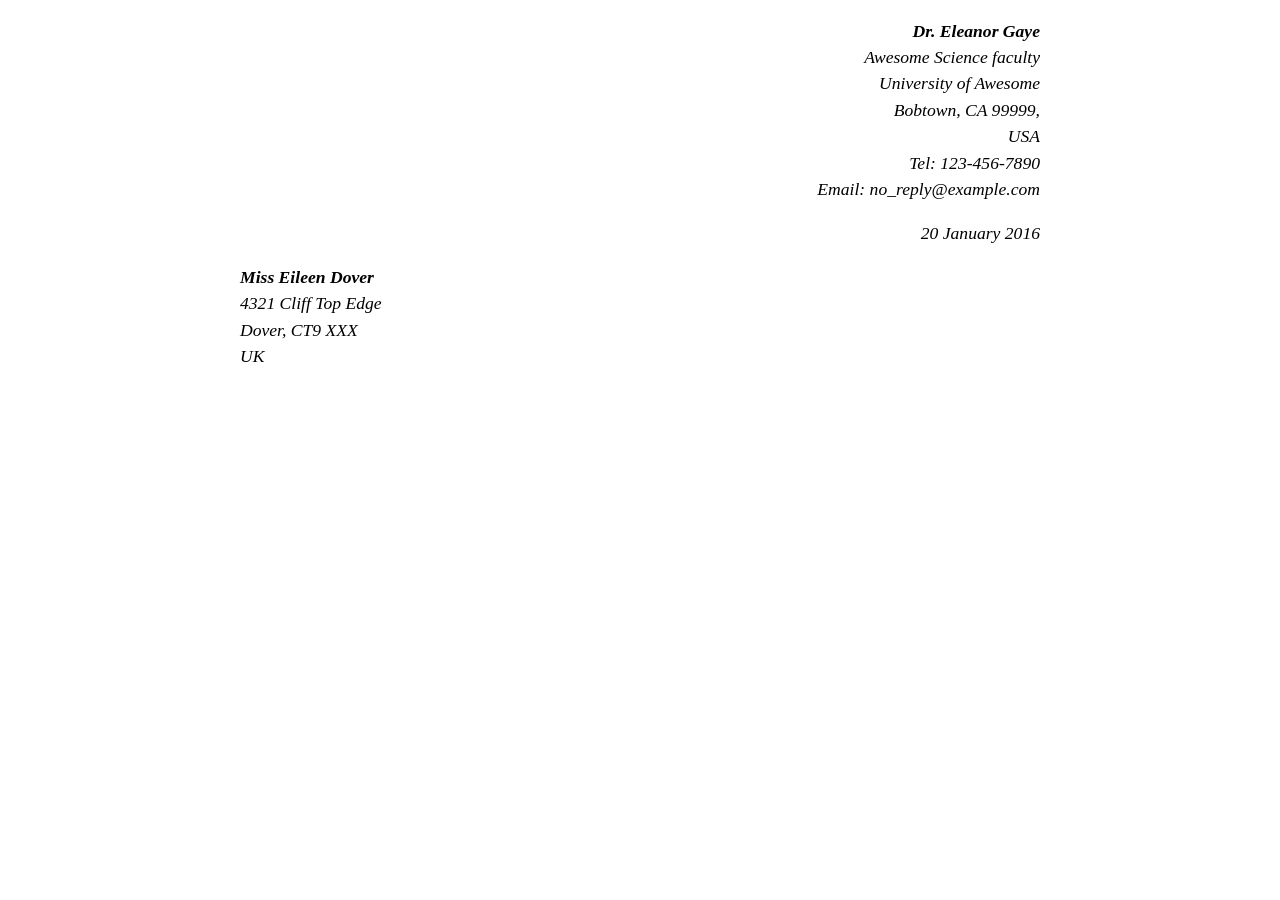
==== lab-0/index.html @ 38f7068c "added two divs for both sender and receiver, added styles in css" ====
<!DOCTYPE html>
<html lang="en">
  <head>
    <meta charset="UTF-8" />
    <meta name="viewport" content="width=device-width, initial-scale=1.0" />
    <link href="style.css" rel="stylesheet" />
    <title>Marking up a Letter Activity</title>
  </head>
  <body>
    <div class="sender-column">
      <p>
        <b>Dr. Eleanor Gaye</b><br />
        Awesome Science faculty<br />
        University of Awesome<br />
        Bobtown, CA 99999, <br />
        USA<br />
        Tel: 123-456-7890<br />
        Email: no_reply@example.com<br />
      </p>
      <p>20 January 2016</p>
    </div>

    <div class="receiver-column">
      <p>
        <b>Miss Eileen Dover</b><br />
        4321 Cliff Top Edge<br />
        Dover, CT9 XXX<br />
        UK
      </p>
    </div>
  </body>
</html>
---- lab-0/style.css ----
body {
  max-width: 800px;
  margin: 0 auto;
}

div.sender-column {
  text-align: right;
  font-style: italic;
}

div.receiver-column {
  font-style: italic;
}

h1 {
  font-size: 1.5em;
}

h2 {
  font-size: 1.3em;
}

p,
ul,
ol,
dl,
address {
  font-size: 1.1em;
}

p,
li,
dd,
dt,
address {
  line-height: 1.5;
}
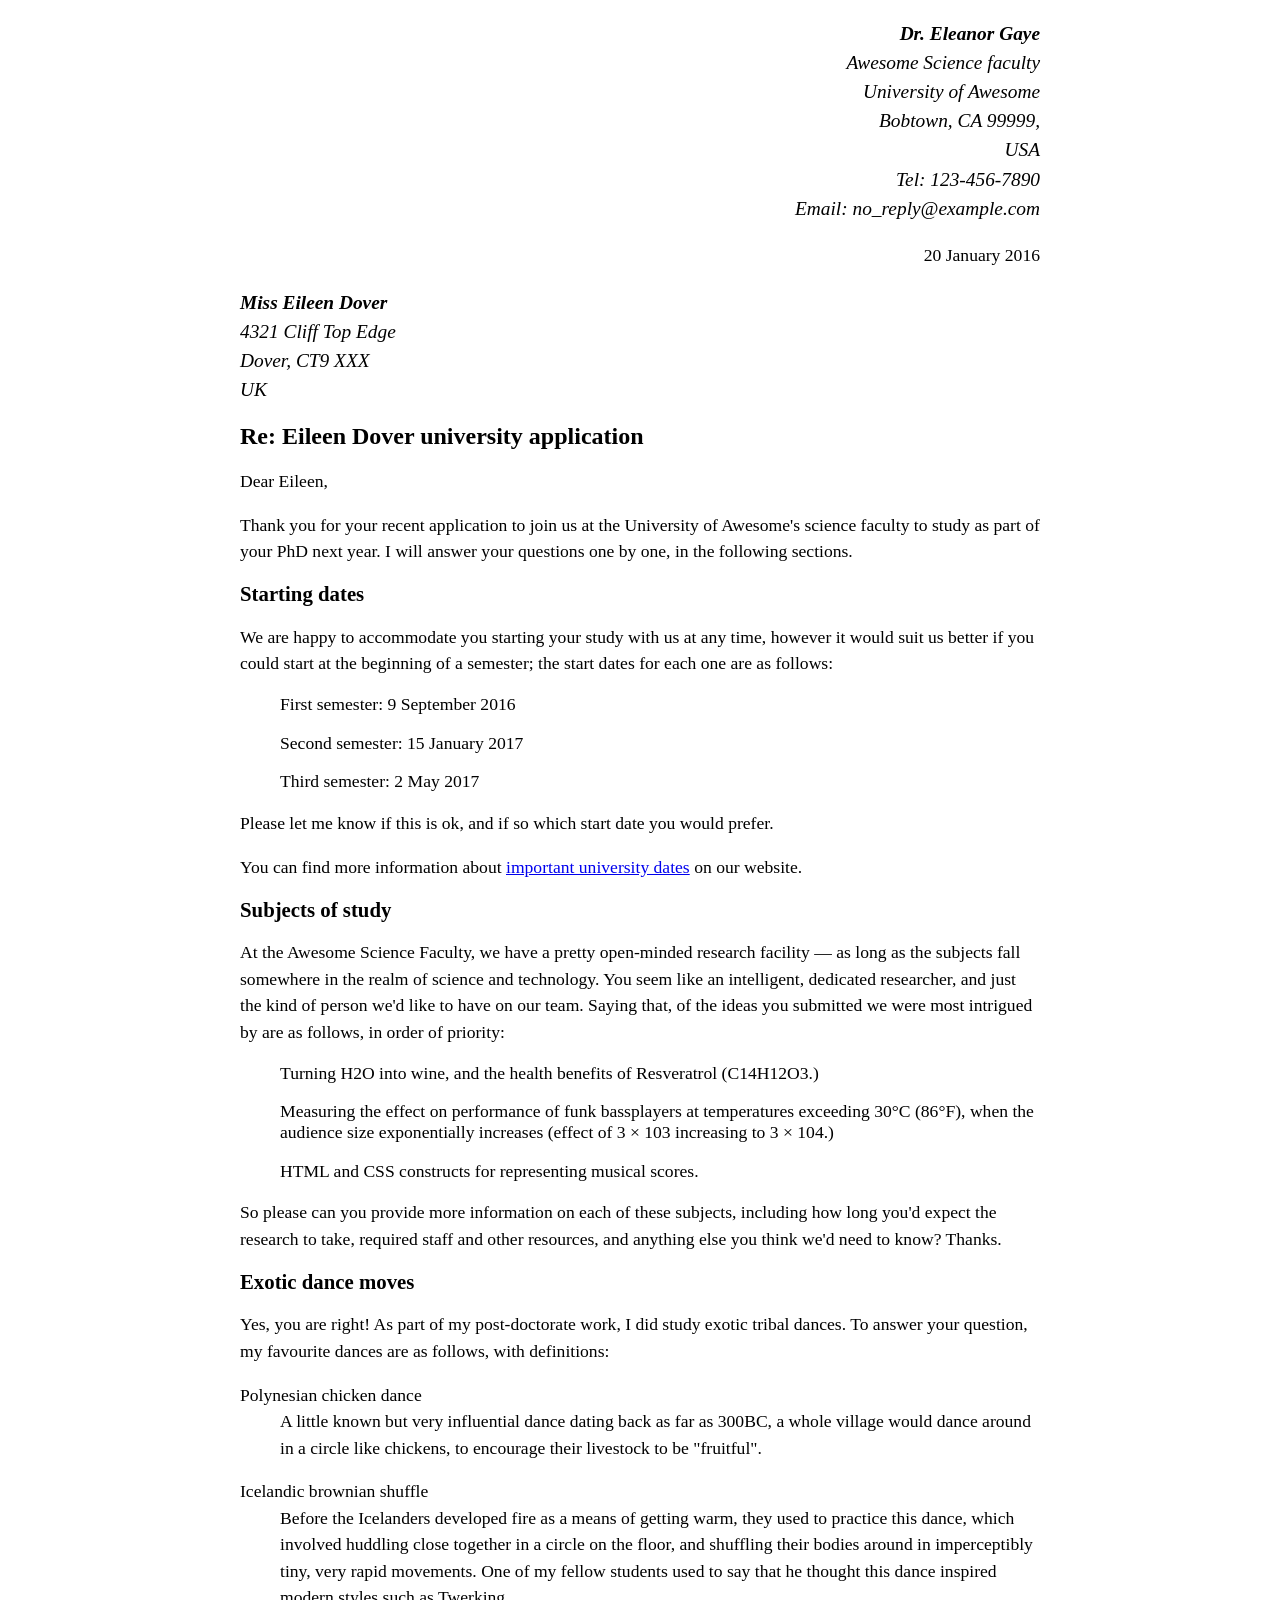
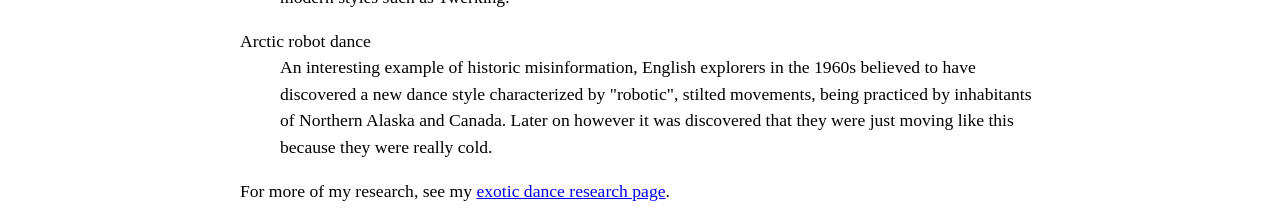
==== commit f91f3118: "added parts of the letter's body, modified the css" ====
--- a/lab-0/index.html
+++ b/lab-0/index.html
@@ -7,7 +7,7 @@
     <title>Marking up a Letter Activity</title>
   </head>
   <body>
-    <div class="sender-column">
+    <address class="sender-column">
       <p>
         <b>Dr. Eleanor Gaye</b><br />
         Awesome Science faculty<br />
@@ -17,16 +17,115 @@
         Tel: 123-456-7890<br />
         Email: no_reply@example.com<br />
       </p>
-      <p>20 January 2016</p>
-    </div>
+    </address>
+    <p class="sender-column">20 January 2016</p>
 
-    <div class="receiver-column">
+    <address>
       <p>
         <b>Miss Eileen Dover</b><br />
         4321 Cliff Top Edge<br />
         Dover, CT9 XXX<br />
         UK
       </p>
-    </div>
+    </address>
+
+    <h1>Re: Eileen Dover university application</h1>
+    <p>Dear Eileen,</p>
+    <p>
+      Thank you for your recent application to join us at the University of
+      Awesome's science faculty to study as part of your PhD next year. I will
+      answer your questions one by one, in the following sections.
+    </p>
+
+    <h2>Starting dates</h2>
+    <p>
+      We are happy to accommodate you starting your study with us at any time,
+      however it would suit us better if you could start at the beginning of a
+      semester; the start dates for each one are as follows:
+    </p>
+    <ul>
+      First semester: 9 September 2016
+    </ul>
+    <ul>
+      Second semester: 15 January 2017
+    </ul>
+    <ul>
+      Third semester: 2 May 2017
+    </ul>
+    <p>
+      Please let me know if this is ok, and if so which start date you would
+      prefer.
+    </p>
+    <p>
+      You can find more information about
+      <a href="upcebu.edu.ph">important university dates</a> on our website.
+    </p>
   </body>
+
+  <h2>Subjects of study</h2>
+  <p>
+    At the Awesome Science Faculty, we have a pretty open-minded research
+    facility — as long as the subjects fall somewhere in the realm of science
+    and technology. You seem like an intelligent, dedicated researcher, and just
+    the kind of person we'd like to have on our team. Saying that, of the ideas
+    you submitted we were most intrigued by are as follows, in order of
+    priority:
+  </p>
+  <ol>
+    Turning H2O into wine, and the health benefits of Resveratrol (C14H12O3.)
+  </ol>
+  <ol>
+    Measuring the effect on performance of funk bassplayers at temperatures
+    exceeding 30°C (86°F), when the audience size exponentially increases
+    (effect of 3 × 103 increasing to 3 × 104.)
+  </ol>
+  <ol>
+    HTML and CSS constructs for representing musical scores.
+  </ol>
+  <p>
+    So please can you provide more information on each of these subjects,
+    including how long you'd expect the research to take, required staff and
+    other resources, and anything else you think we'd need to know? Thanks.
+  </p>
+
+  <h2>Exotic dance moves</h2>
+  <p>
+    Yes, you are right! As part of my post-doctorate work, I did study exotic
+    tribal dances. To answer your question, my favourite dances are as follows,
+    with definitions:
+  </p>
+  <dl>
+    <dt>Polynesian chicken dance</dt>
+    <dd>
+      A little known but very influential dance dating back as far as 300BC, a
+      whole village would dance around in a circle like chickens, to encourage
+      their livestock to be "fruitful".
+    </dd>
+  </dl>
+  <dl>
+    <dt>Icelandic brownian shuffle</dt>
+    <dd>
+      Before the Icelanders developed fire as a means of getting warm, they used
+      to practice this dance, which involved huddling close together in a circle
+      on the floor, and shuffling their bodies around in imperceptibly tiny,
+      very rapid movements. One of my fellow students used to say that he
+      thought this dance inspired modern styles such as Twerking.
+    </dd>
+  </dl>
+  <dl>
+    <dt>Arctic robot dance</dt>
+    <dd>
+      An interesting example of historic misinformation, English explorers in
+      the 1960s believed to have discovered a new dance style characterized by
+      "robotic", stilted movements, being practiced by inhabitants of Northern
+      Alaska and Canada. Later on however it was discovered that they were just
+      moving like this because they were really cold.
+    </dd>
+  </dl>
+  <p>
+    For more of my research, see my
+    <a href="https://www.youtube.com/watch?v=xvFZjo5PgG0"
+      >exotic dance research page</a
+    >.
+  </p>
 </html>
--- a/lab-0/style.css
+++ b/lab-0/style.css
@@ -3,13 +3,12 @@
   margin: 0 auto;
 }
 
-div.sender-column {
+address.sender-column {
   text-align: right;
-  font-style: italic;
 }
 
-div.receiver-column {
-  font-style: italic;
+p.sender-column {
+  text-align: right;
 }
 
 h1 {
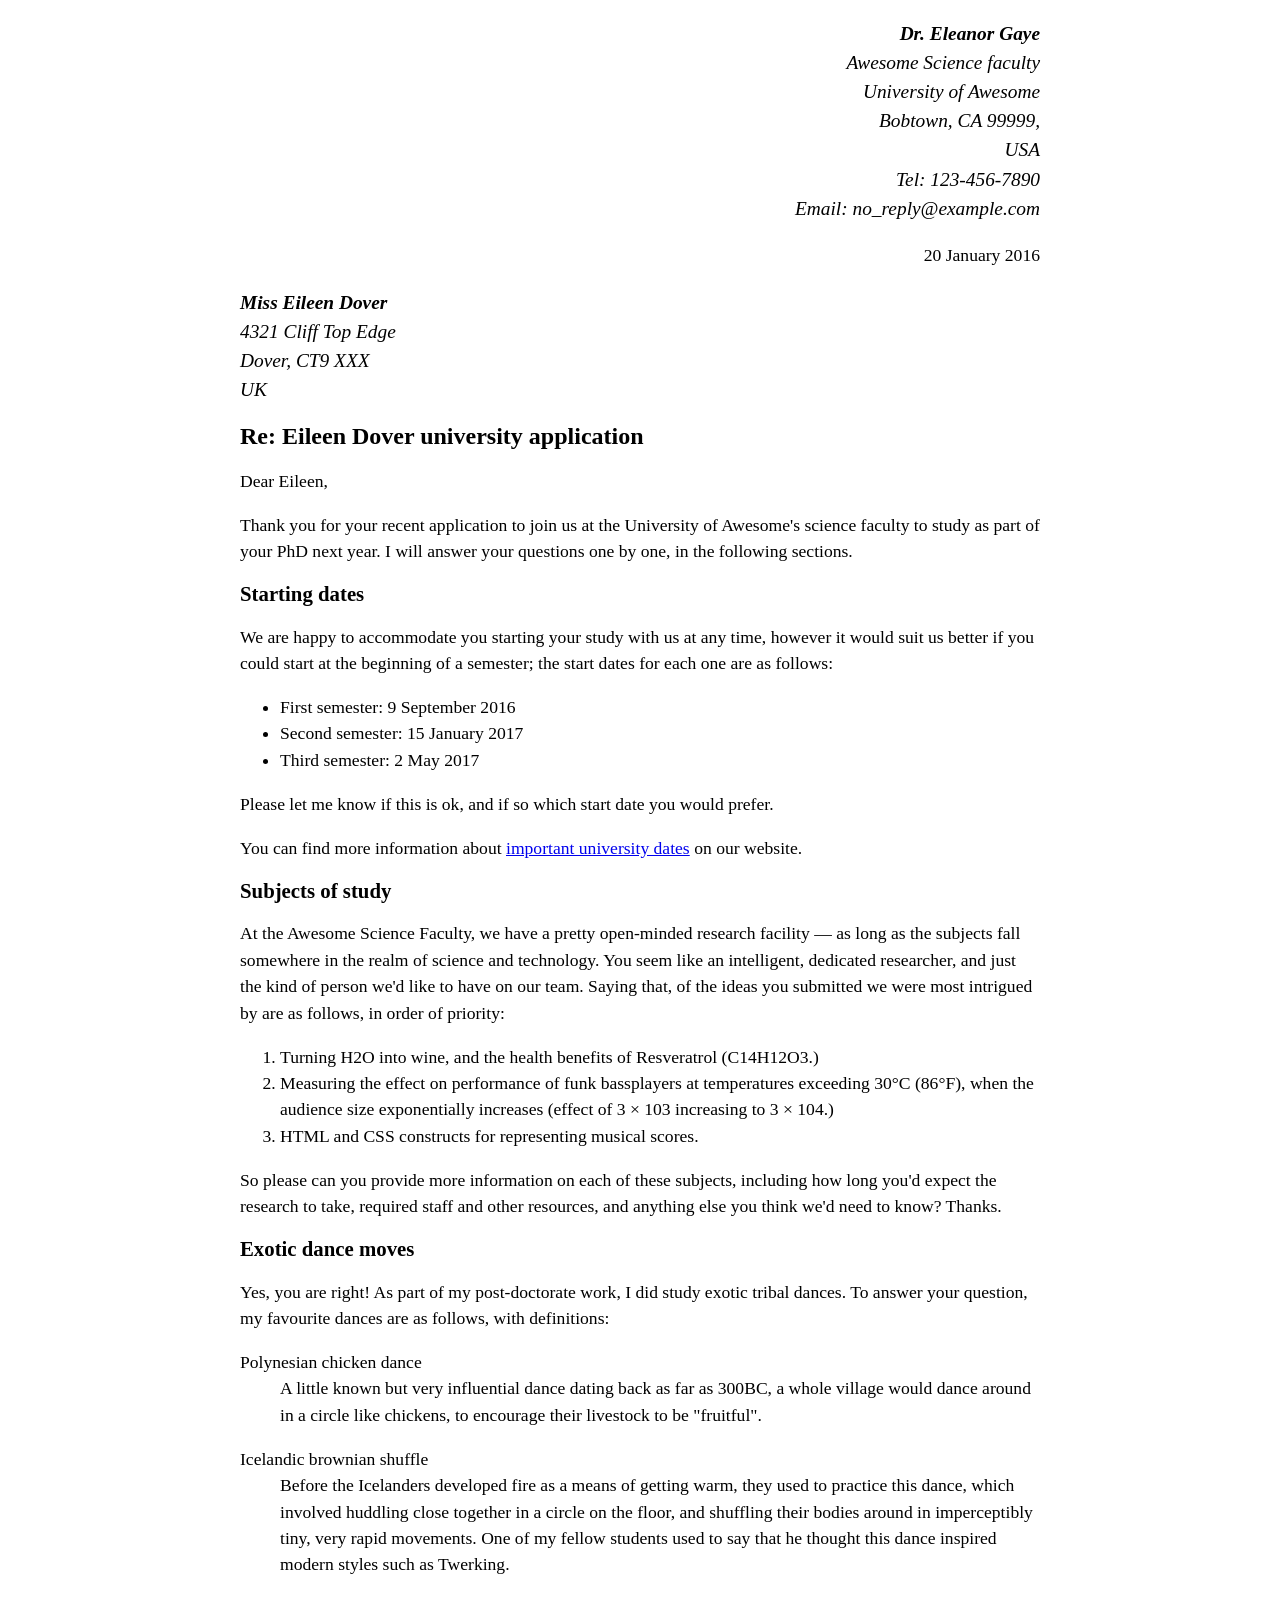
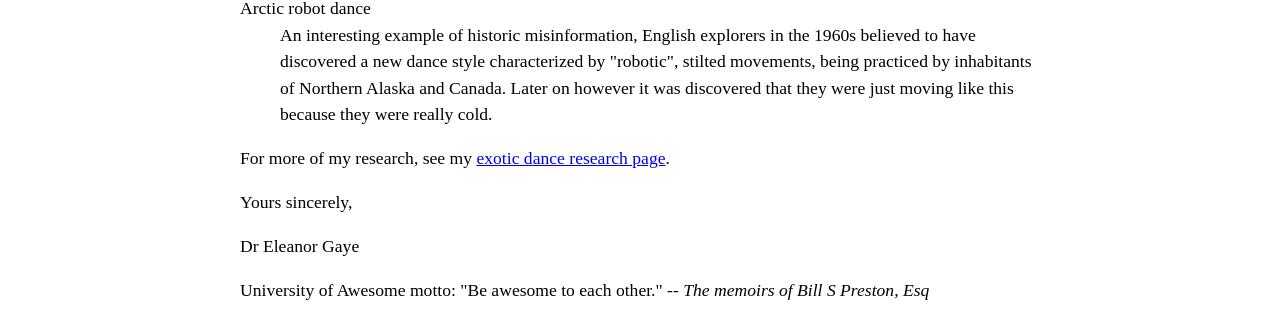
==== commit 5e7bd517: "added the ending part, edited  the css file to original version" ====
--- a/lab-0/index.html
+++ b/lab-0/index.html
@@ -44,13 +44,9 @@
       semester; the start dates for each one are as follows:
     </p>
     <ul>
-      First semester: 9 September 2016
-    </ul>
-    <ul>
-      Second semester: 15 January 2017
-    </ul>
-    <ul>
-      Third semester: 2 May 2017
+      <li>First semester: 9 September 2016</li>
+      <li>Second semester: 15 January 2017</li>
+      <li>Third semester: 2 May 2017</li>
     </ul>
     <p>
       Please let me know if this is ok, and if so which start date you would
@@ -72,15 +68,15 @@
     priority:
   </p>
   <ol>
-    Turning H2O into wine, and the health benefits of Resveratrol (C14H12O3.)
-  </ol>
-  <ol>
-    Measuring the effect on performance of funk bassplayers at temperatures
-    exceeding 30°C (86°F), when the audience size exponentially increases
-    (effect of 3 × 103 increasing to 3 × 104.)
-  </ol>
-  <ol>
-    HTML and CSS constructs for representing musical scores.
+    <li>
+      Turning H2O into wine, and the health benefits of Resveratrol (C14H12O3.)
+    </li>
+    <li>
+      Measuring the effect on performance of funk bassplayers at temperatures
+      exceeding 30°C (86°F), when the audience size exponentially increases
+      (effect of 3 × 103 increasing to 3 × 104.)
+    </li>
+    <li>HTML and CSS constructs for representing musical scores.</li>
   </ol>
   <p>
     So please can you provide more information on each of these subjects,
@@ -128,4 +124,11 @@
       >exotic dance research page</a
     >.
   </p>
+
+  <p>Yours sincerely,</p>
+  <p>Dr Eleanor Gaye</p>
+  <p>
+    University of Awesome motto: "Be awesome to each other." --
+    <i>The memoirs of Bill S Preston, Esq</i>
+  </p>
 </html>
--- a/lab-0/style.css
+++ b/lab-0/style.css
@@ -3,11 +3,7 @@
   margin: 0 auto;
 }
 
-address.sender-column {
-  text-align: right;
-}
-
-p.sender-column {
+.sender-column {
   text-align: right;
 }
 
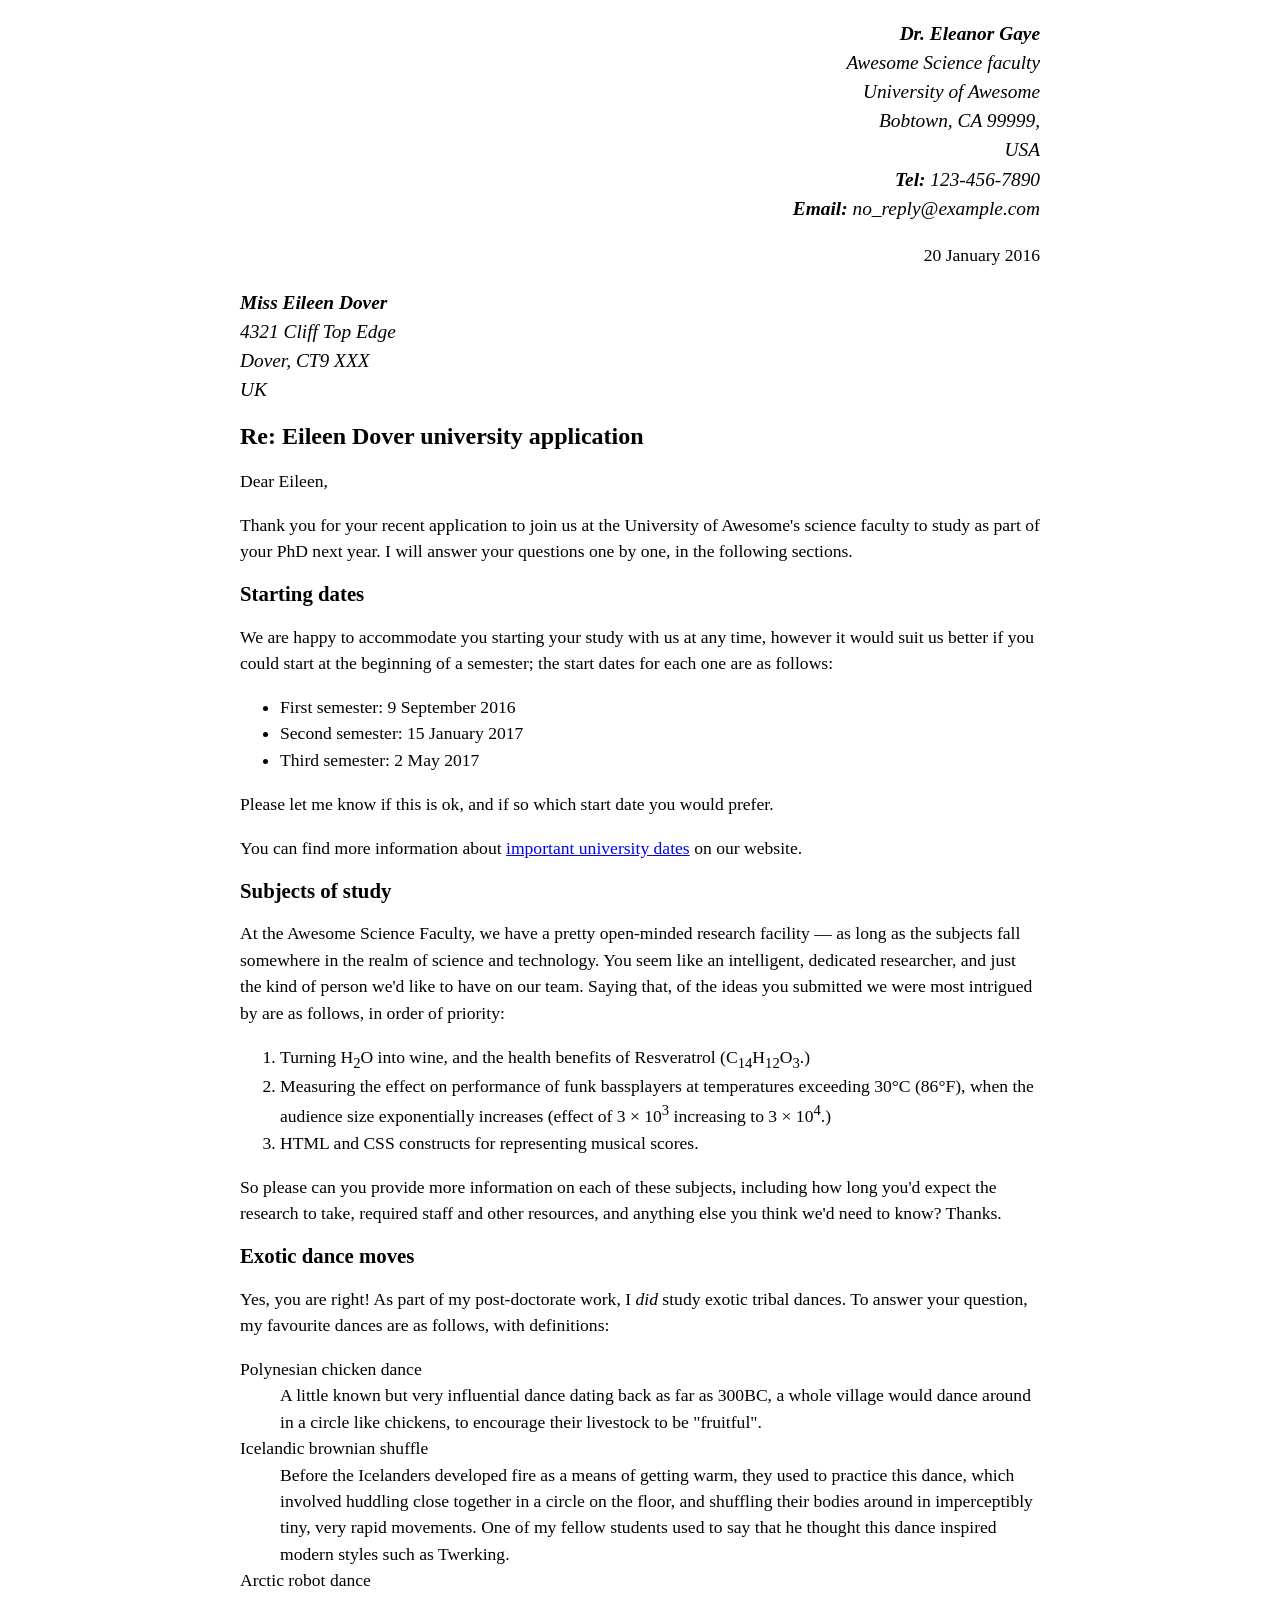
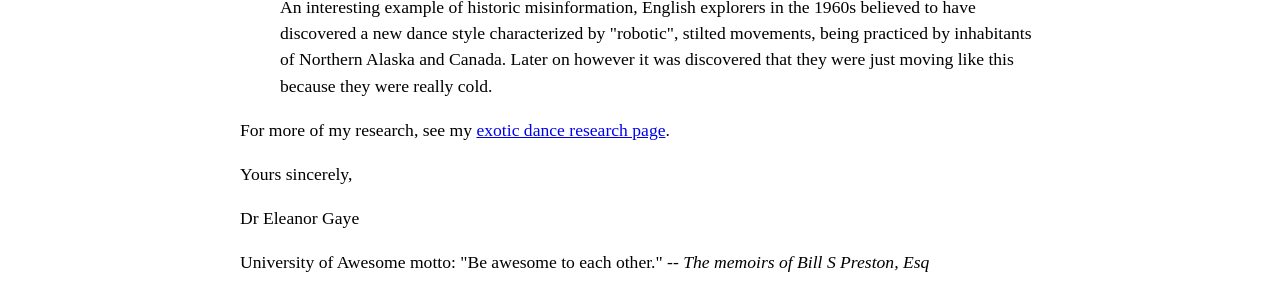
==== commit 071d5242: "fixed the description parts" ====
--- a/lab-0/index.html
+++ b/lab-0/index.html
@@ -14,8 +14,8 @@
         University of Awesome<br />
         Bobtown, CA 99999, <br />
         USA<br />
-        Tel: 123-456-7890<br />
-        Email: no_reply@example.com<br />
+        <b>Tel:</b> 123-456-7890<br />
+        <b>Email:</b> no_reply@example.com<br />
       </p>
     </address>
     <p class="sender-column">20 January 2016</p>
@@ -69,12 +69,13 @@
   </p>
   <ol>
     <li>
-      Turning H2O into wine, and the health benefits of Resveratrol (C14H12O3.)
+      Turning H<sub>2</sub>O into wine, and the health benefits of Resveratrol
+      (C<sub>14</sub>H<sub>12</sub>O<sub>3</sub>.)
     </li>
     <li>
       Measuring the effect on performance of funk bassplayers at temperatures
       exceeding 30°C (86°F), when the audience size exponentially increases
-      (effect of 3 × 103 increasing to 3 × 104.)
+      (effect of 3 × 10<sup>3</sup> increasing to 3 × 10<sup>4</sup>.)
     </li>
     <li>HTML and CSS constructs for representing musical scores.</li>
   </ol>
@@ -86,9 +87,9 @@
 
   <h2>Exotic dance moves</h2>
   <p>
-    Yes, you are right! As part of my post-doctorate work, I did study exotic
-    tribal dances. To answer your question, my favourite dances are as follows,
-    with definitions:
+    Yes, you are right! As part of my post-doctorate work, I <i>did</i> study
+    exotic tribal dances. To answer your question, my favourite dances are as
+    follows, with definitions:
   </p>
   <dl>
     <dt>Polynesian chicken dance</dt>
@@ -97,8 +98,6 @@
       whole village would dance around in a circle like chickens, to encourage
       their livestock to be "fruitful".
     </dd>
-  </dl>
-  <dl>
     <dt>Icelandic brownian shuffle</dt>
     <dd>
       Before the Icelanders developed fire as a means of getting warm, they used
@@ -107,8 +106,6 @@
       very rapid movements. One of my fellow students used to say that he
       thought this dance inspired modern styles such as Twerking.
     </dd>
-  </dl>
-  <dl>
     <dt>Arctic robot dance</dt>
     <dd>
       An interesting example of historic misinformation, English explorers in
